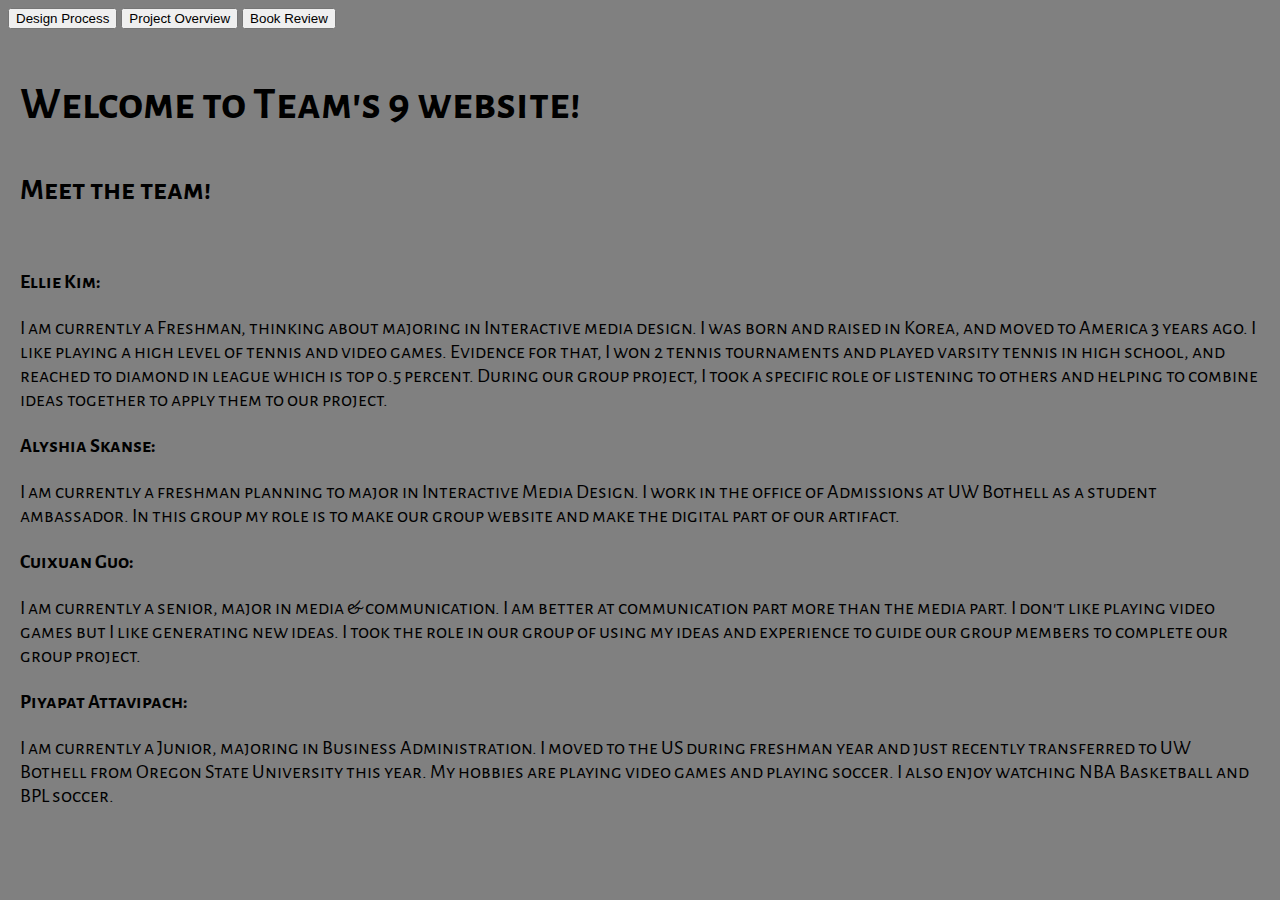
==== index.html @ c2204644 "Initial Commit" ====
<!DOCTYPE html>
<html lang="en">
<head>
    <title>Team 9</title>
    <link href='https://fonts.googleapis.com/css?family=Alegreya Sans SC' rel='stylesheet'>
    <link rel="stylesheet" type="text/css" href="main.css"/>
    <meta charset="UTF-8">
</head>

<body>
    <header>
        <div class="buttons">
            <a href="projectProgress.html"><button>Design Process</button></a>
            <a href="projectOverview.html"><button>Project Overview</button></a>
            <a href="bookReview.html"><button>Book Review</button></a>
        </div>

        <div class="group-description">
            <h2>Welcome to Team's 9 website!</h2>
            <h4>Meet the team!</h4>
        </div>

        <p class="group-introNames">Ellie Kim:</p>
        <p class="group-introductions">
            I am currently a Freshman, thinking about majoring in Interactive media design.
            I was born and raised in Korea, and moved to America 3 years ago.
            I like playing a high level of tennis and video games.
            Evidence for that, I won 2 tennis tournaments and played varsity tennis in high school, and
            reached to diamond in league which is top 0.5 percent. During  our group project,
            I took a specific role of listening to others and helping to combine ideas together to apply them
            to our project.
        </p>

        <p class="group-introNames">Alyshia Skanse:</p>
        <p class="group-introductions">
            I am currently a freshman planning to major in Interactive Media Design.
            I work in the office of Admissions at UW Bothell as a student ambassador.
            In this group my role is to make our group website and make the digital part of
            our artifact.
        </p>

        <p class="group-introNames">Cuixuan Guo:</p>
        <p class="group-introductions">
            I am currently a senior, major in media & communication. I am better at communication part more
            than the media part. I don't like playing video games but I like generating new ideas.
            I took the role in our group of using my ideas and experience to guide our group
            members to complete our group project.
        </p>

        <p class="group-introNames">Piyapat Attavipach:</p>
        <p class="group-introductions">
            I am currently a Junior, majoring in Business Administration. I moved to the US during freshman year and
            just recently transferred to UW Bothell from Oregon State University this year.
            My hobbies are playing video games and playing soccer. I also enjoy watching NBA Basketball and BPL soccer.
        </p>


    </header>




</body>
</html>
---- main.css ----
.page-title {
    text-align: center;
    height: 100%;
    font-family: 'Alegreya Sans SC',serif;font-size: 40px;
    color: antiquewhite;
}

.page-description {
    text-align: center;
    color: black;
    border: 3px;
    margin: 2px;
    padding: 30px;
    background-size: cover;
    font-family: 'Alegreya Sans SC',serif;font-size: 25px;
}

.picture-description {
    text-align: left;
    color: black;
    border: 3px;
    margin: 2px;
    padding: 10px;
    background-size: cover;
    font-family: 'Alegreya Sans SC', serif;font-size: 20px;
}

.group-description {
    text-align: left;
    color: black;
    border: 3px;
    margin: 2px;
    padding: 10px;
    background-size: cover;
    font-family: 'Alegreya Sans SC',serif;font-size: 30px;
}

.group-introNames {
    text-align: left;
    color: black;
    border: 3px;
    margin: 2px;
    padding: 10px;
    background-size: cover;
    font-family: 'Alegreya Sans SC',serif;
    font-size: 20px;
    font-weight: bold;
}
.group-introductions {
    text-align: left;
    color: black;
    border: 3px;
    margin: 2px;
    padding: 10px;
    background-size: cover;
    font-family: 'Alegreya Sans SC',serif;font-size: 20px;
}

.bookIntro {
    text-align: left;
    color: black;
    border: 3px;
    margin: 2px;
    padding: 10px;
    background-size: cover;
    font-family: 'Alegreya Sans SC',serif;
}
.bookAbout {
    text-align: left;
    color: black;
    border: 3px;
    margin: 2px;
    padding: 10px;
    background-size: cover;
    font-family: 'Alegreya Sans SC',serif;font-size: 20px;
}
.buttons {

}
.pictures {
    display: flex;
    flex-wrap: wrap;
    justify-content: right;

}

.picture-item .thumbnail {
    border: 5px solid antiquewhite;
}

body {
    background-color: grey;
}
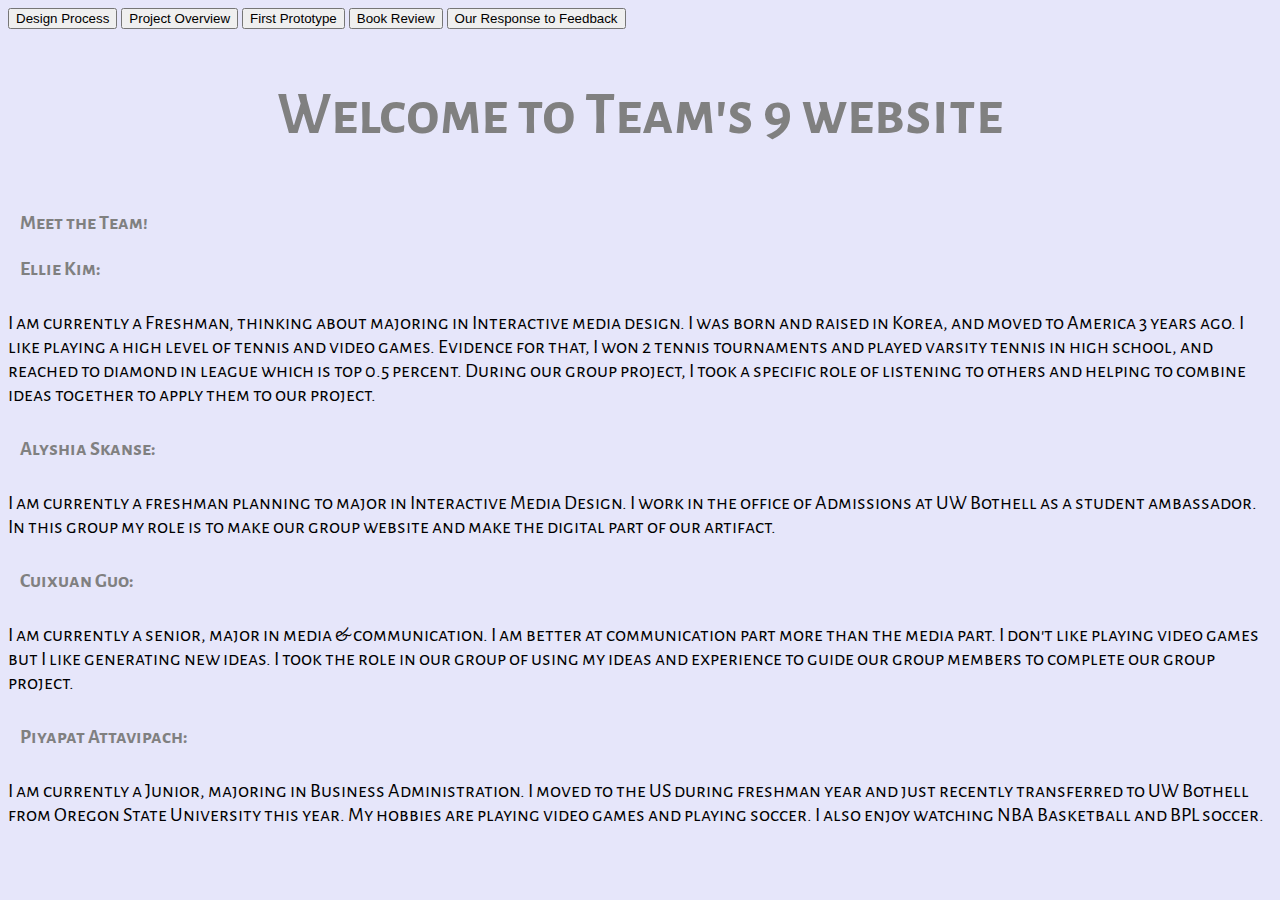
==== commit 423e2bda: "Added the Feedback page" ====
--- a/index.html
+++ b/index.html
@@ -8,20 +8,21 @@
 </head>
 
 <body>
-    <header>
         <div class="buttons">
             <a href="projectProgress.html"><button>Design Process</button></a>
             <a href="projectOverview.html"><button>Project Overview</button></a>
+            <a href="firstPrototype.html"><button>First Prototype</button></a>
             <a href="bookReview.html"><button>Book Review</button></a>
+            <a href ="feedback.html"><button>Our Response to Feedback</button></a>
         </div>
 
-        <div class="group-description">
-            <h2>Welcome to Team's 9 website!</h2>
-            <h4>Meet the team!</h4>
+        <div class="page-title">
+            <h2>Welcome to Team's 9 website</h2>
         </div>
 
-        <p class="group-introNames">Ellie Kim:</p>
-        <p class="group-introductions">
+        <h4 class="intros">Meet the Team!</h4>
+        <p class="intros">Ellie Kim:</p>
+        <p class="mainStyle">
             I am currently a Freshman, thinking about majoring in Interactive media design.
             I was born and raised in Korea, and moved to America 3 years ago.
             I like playing a high level of tennis and video games.
@@ -31,34 +32,29 @@
             to our project.
         </p>
 
-        <p class="group-introNames">Alyshia Skanse:</p>
-        <p class="group-introductions">
+        <p class="intros">Alyshia Skanse:</p>
+        <p class="mainStyle">
             I am currently a freshman planning to major in Interactive Media Design.
             I work in the office of Admissions at UW Bothell as a student ambassador.
             In this group my role is to make our group website and make the digital part of
             our artifact.
         </p>
 
-        <p class="group-introNames">Cuixuan Guo:</p>
-        <p class="group-introductions">
+        <p class="intros">Cuixuan Guo:</p>
+        <p class="mainStyle">
             I am currently a senior, major in media & communication. I am better at communication part more
             than the media part. I don't like playing video games but I like generating new ideas.
             I took the role in our group of using my ideas and experience to guide our group
             members to complete our group project.
         </p>
 
-        <p class="group-introNames">Piyapat Attavipach:</p>
-        <p class="group-introductions">
+        <p class="intros">Piyapat Attavipach:</p>
+        <p class="mainStyle">
             I am currently a Junior, majoring in Business Administration. I moved to the US during freshman year and
             just recently transferred to UW Bothell from Oregon State University this year.
             My hobbies are playing video games and playing soccer. I also enjoy watching NBA Basketball and BPL soccer.
         </p>
 
-
     </header>
-
-
-
-
 </body>
 </html>--- a/main.css
+++ b/main.css
@@ -3,7 +3,7 @@
     text-align: center;
     height: 100%;
     font-family: 'Alegreya Sans SC',serif;font-size: 40px;
-    color: antiquewhite;
+    color: gray;
 }
 
 .page-description {
@@ -16,6 +16,25 @@
     font-family: 'Alegreya Sans SC',serif;font-size: 25px;
 }
 
+.mainStyle {
+    text-align: left;
+    color: black;
+    background-size: cover;
+    font-family: 'Alegreya Sans SC',serif;font-size: 20px;
+}
+
+.intros {
+    text-align: left;
+    color: gray;
+    border: 3px;
+    margin: 2px;
+    padding: 10px;
+    background-size: cover;
+    font-family: 'Alegreya Sans SC',serif;
+    font-size: 20px;
+    font-weight: bold;
+}
+
 .picture-description {
     text-align: left;
     color: black;
@@ -26,58 +45,6 @@
     font-family: 'Alegreya Sans SC', serif;font-size: 20px;
 }
 
-.group-description {
-    text-align: left;
-    color: black;
-    border: 3px;
-    margin: 2px;
-    padding: 10px;
-    background-size: cover;
-    font-family: 'Alegreya Sans SC',serif;font-size: 30px;
-}
-
-.group-introNames {
-    text-align: left;
-    color: black;
-    border: 3px;
-    margin: 2px;
-    padding: 10px;
-    background-size: cover;
-    font-family: 'Alegreya Sans SC',serif;
-    font-size: 20px;
-    font-weight: bold;
-}
-.group-introductions {
-    text-align: left;
-    color: black;
-    border: 3px;
-    margin: 2px;
-    padding: 10px;
-    background-size: cover;
-    font-family: 'Alegreya Sans SC',serif;font-size: 20px;
-}
-
-.bookIntro {
-    text-align: left;
-    color: black;
-    border: 3px;
-    margin: 2px;
-    padding: 10px;
-    background-size: cover;
-    font-family: 'Alegreya Sans SC',serif;
-}
-.bookAbout {
-    text-align: left;
-    color: black;
-    border: 3px;
-    margin: 2px;
-    padding: 10px;
-    background-size: cover;
-    font-family: 'Alegreya Sans SC',serif;font-size: 20px;
-}
-.buttons {
-
-}
 .pictures {
     display: flex;
     flex-wrap: wrap;
@@ -86,11 +53,11 @@
 }
 
 .picture-item .thumbnail {
-    border: 5px solid antiquewhite;
+    border: 5px solid gray;
 }
 
 body {
-    background-color: grey;
+    background-color: lavender;
 }
 
 
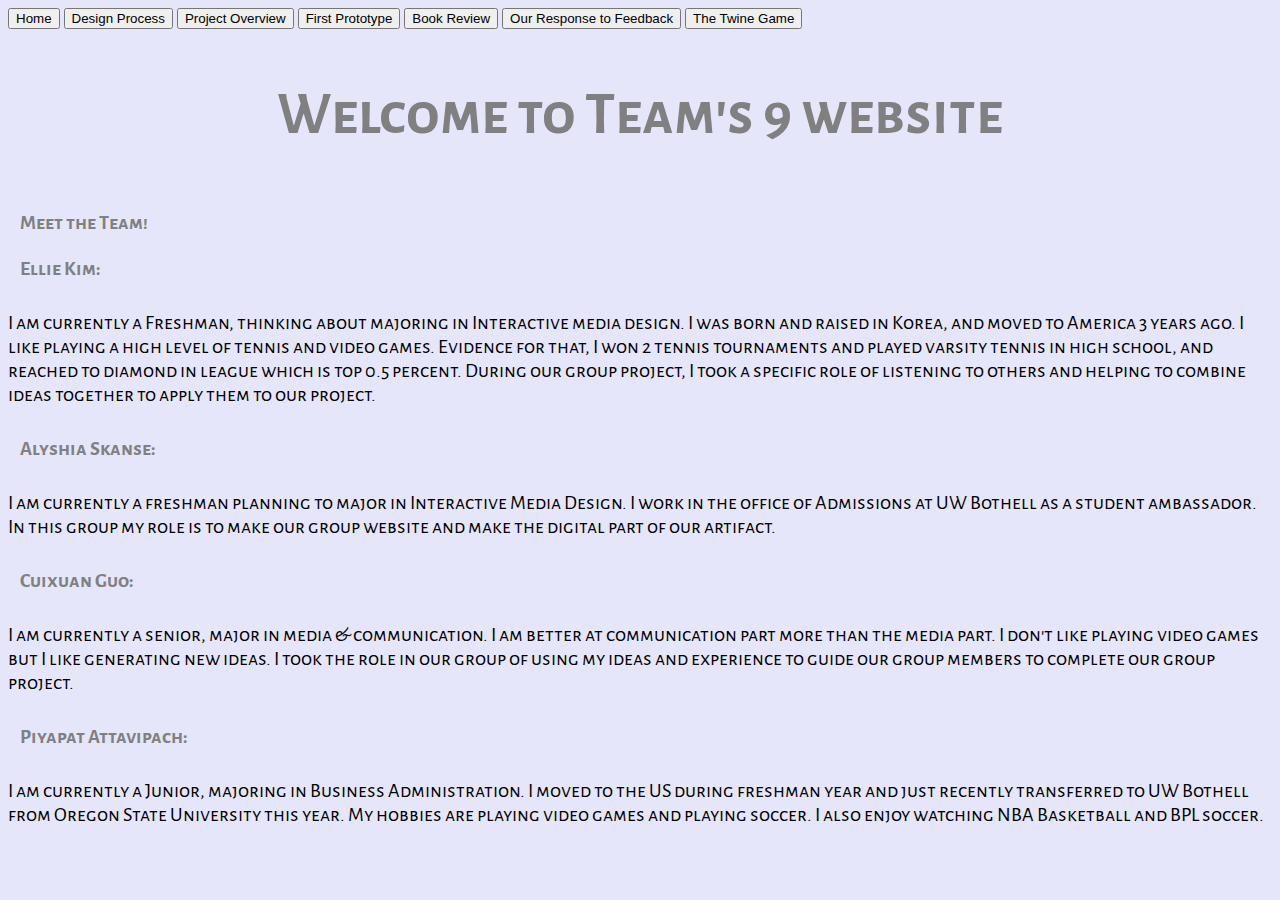
==== commit bde3b628: "Bump" ====
--- a/index.html
+++ b/index.html
@@ -8,6 +8,7 @@
 </head>
 
 <body>
+<!--
         <div class="buttons">
             <a href="projectProgress.html"><button>Design Process</button></a>
             <a href="projectOverview.html"><button>Project Overview</button></a>
@@ -15,6 +16,15 @@
             <a href="bookReview.html"><button>Book Review</button></a>
             <a href ="feedback.html"><button>Our Response to Feedback</button></a>
         </div>
+!-->
+
+            <a href="index.html"><button>Home</button></a>
+            <a href="projectProgress.html"><button>Design Process</button></a>
+            <a href="projectOverview.html"><button>Project Overview</button></a>
+            <a href="firstPrototype.html"><button>First Prototype</button></a>
+            <a href="bookReview.html"><button>Book Review</button></a>
+            <a href ="feedback.html"><button>Our Response to Feedback</button></a>
+            <a href="Team 9.html"><button>The Twine Game</button></a>
 
         <div class="page-title">
             <h2>Welcome to Team's 9 website</h2>
